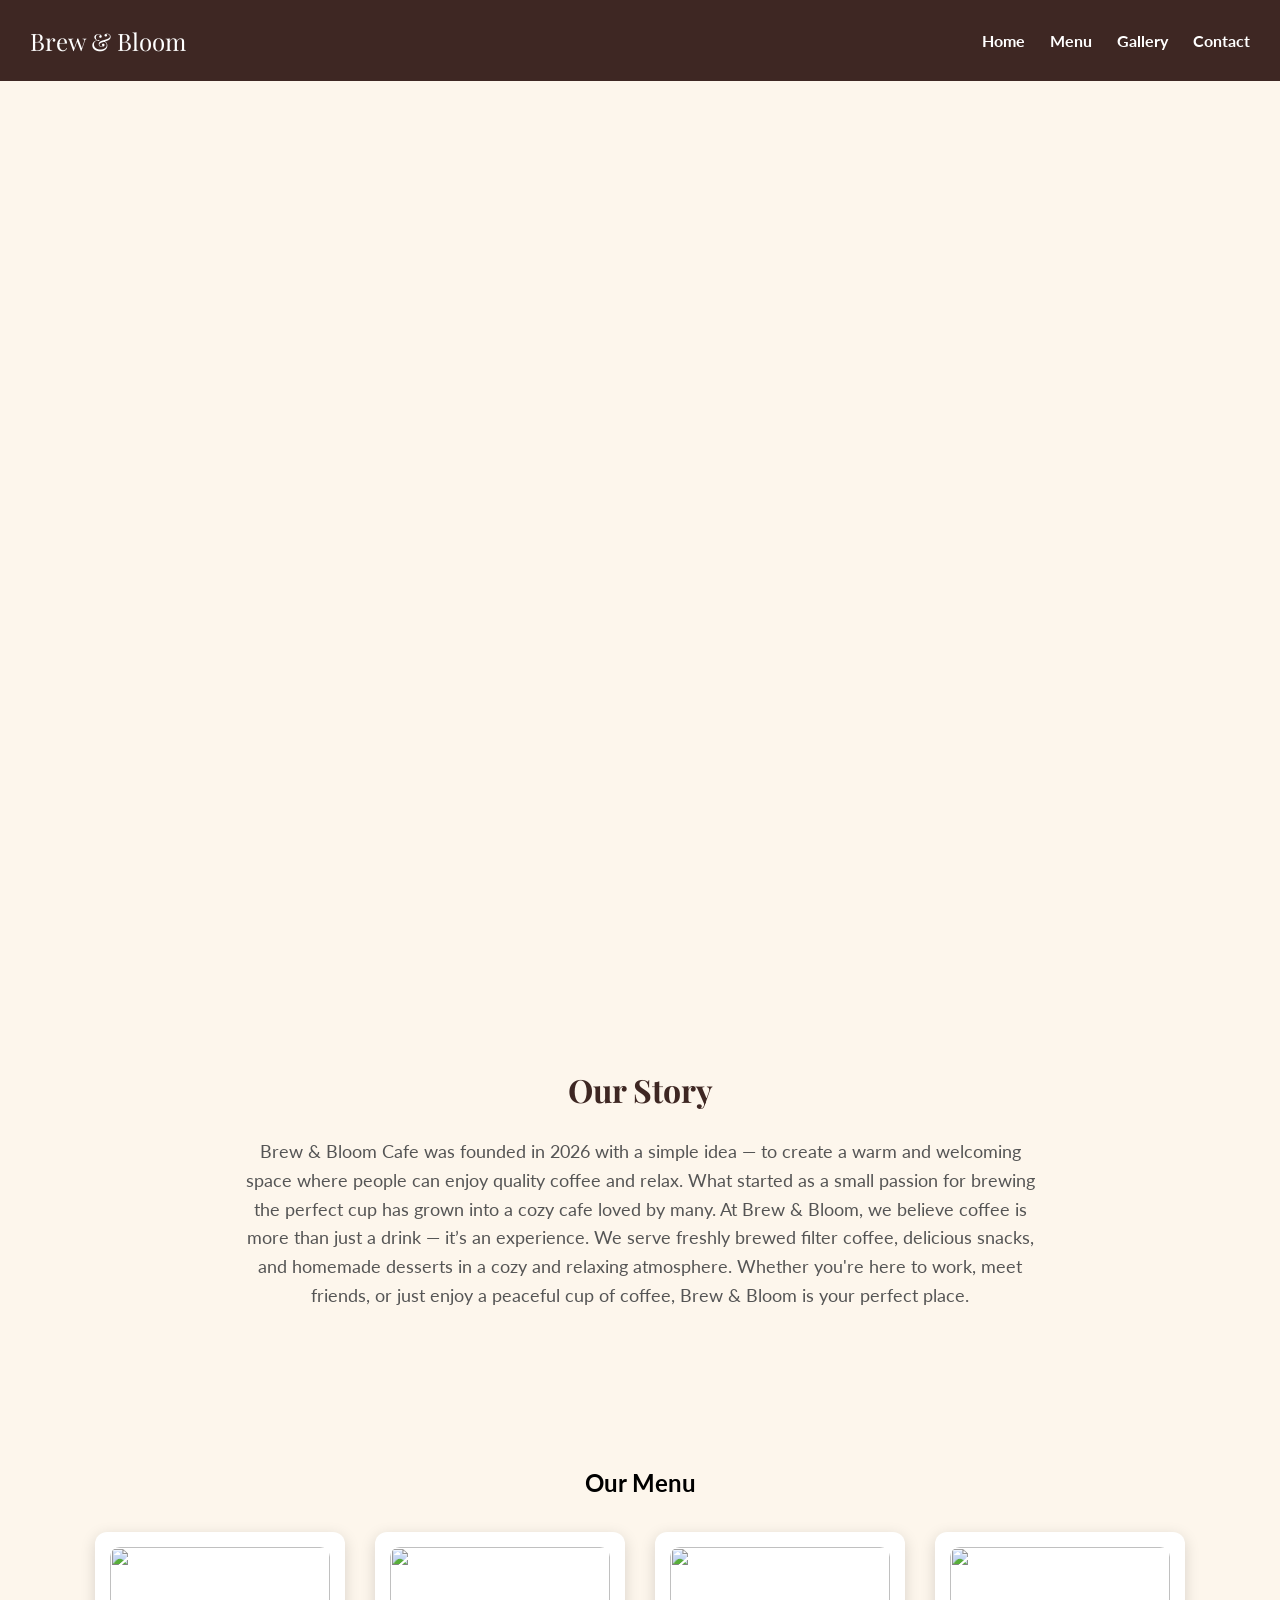
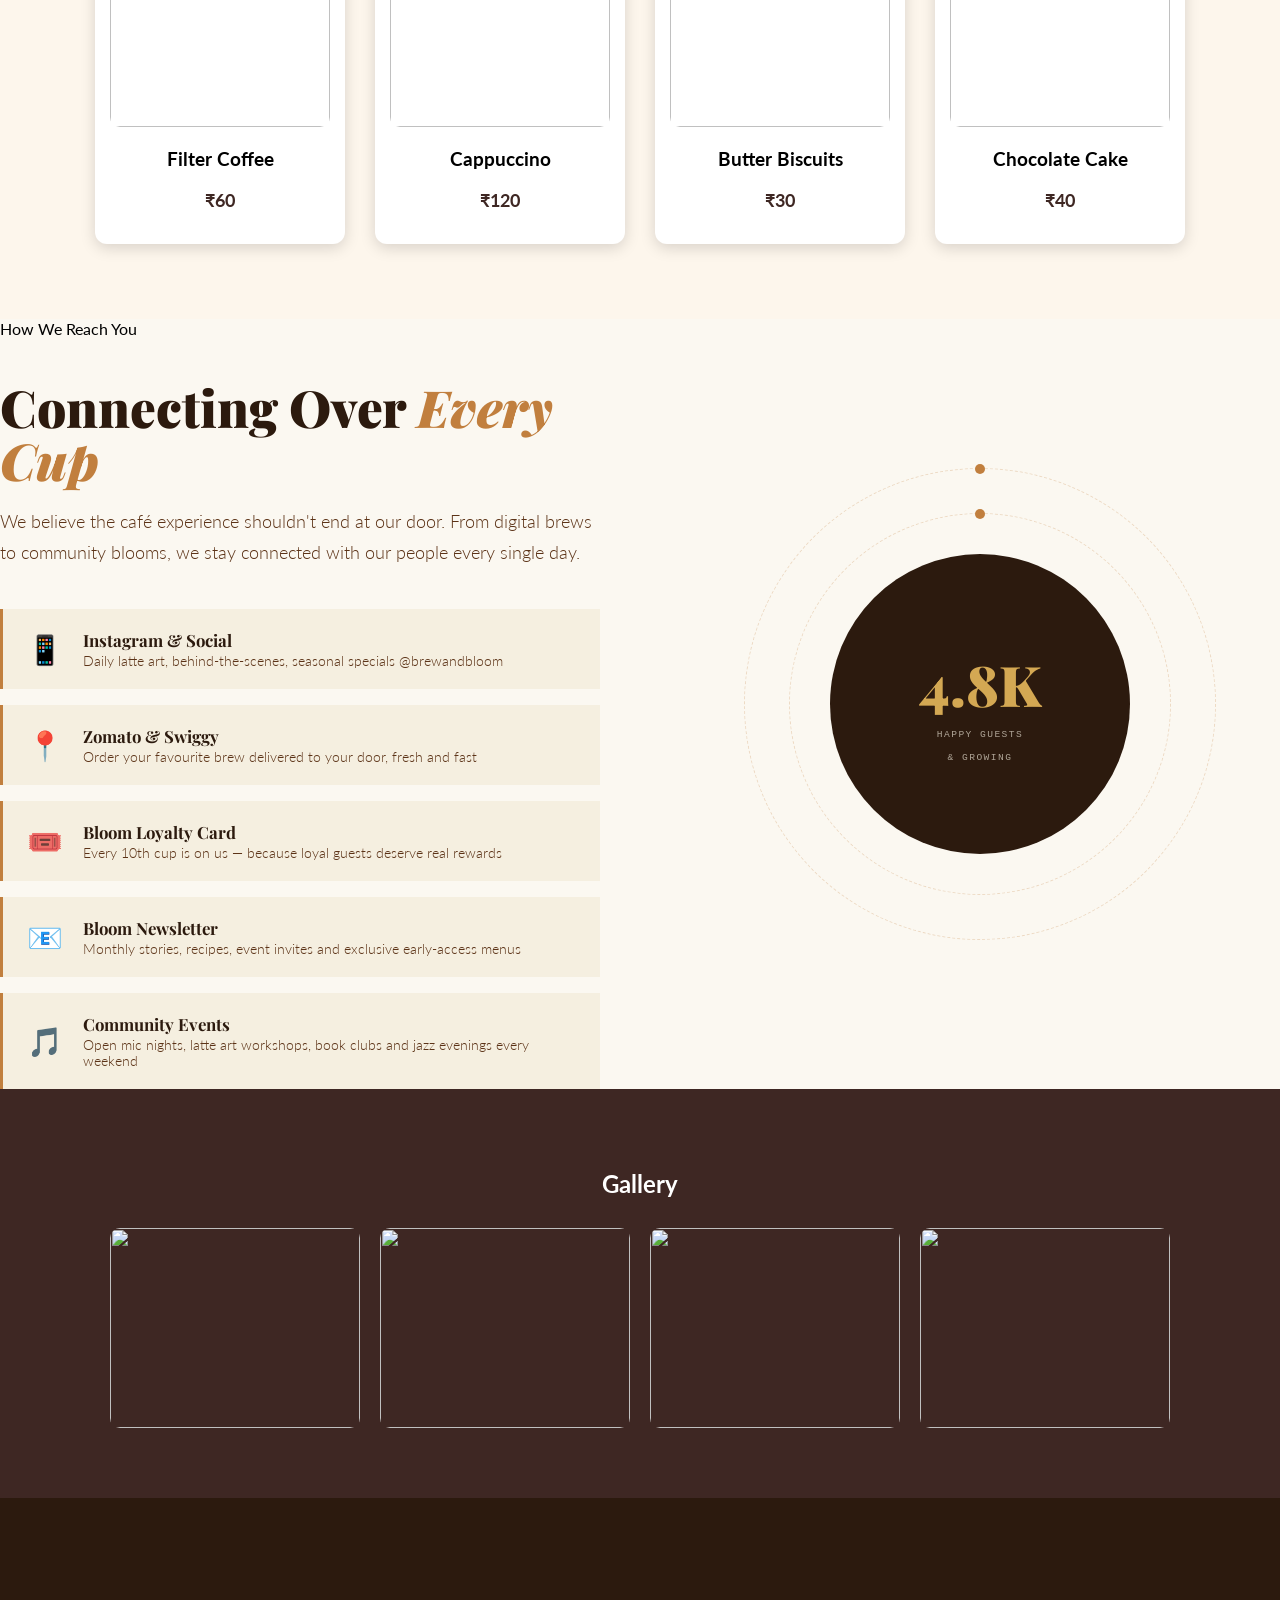
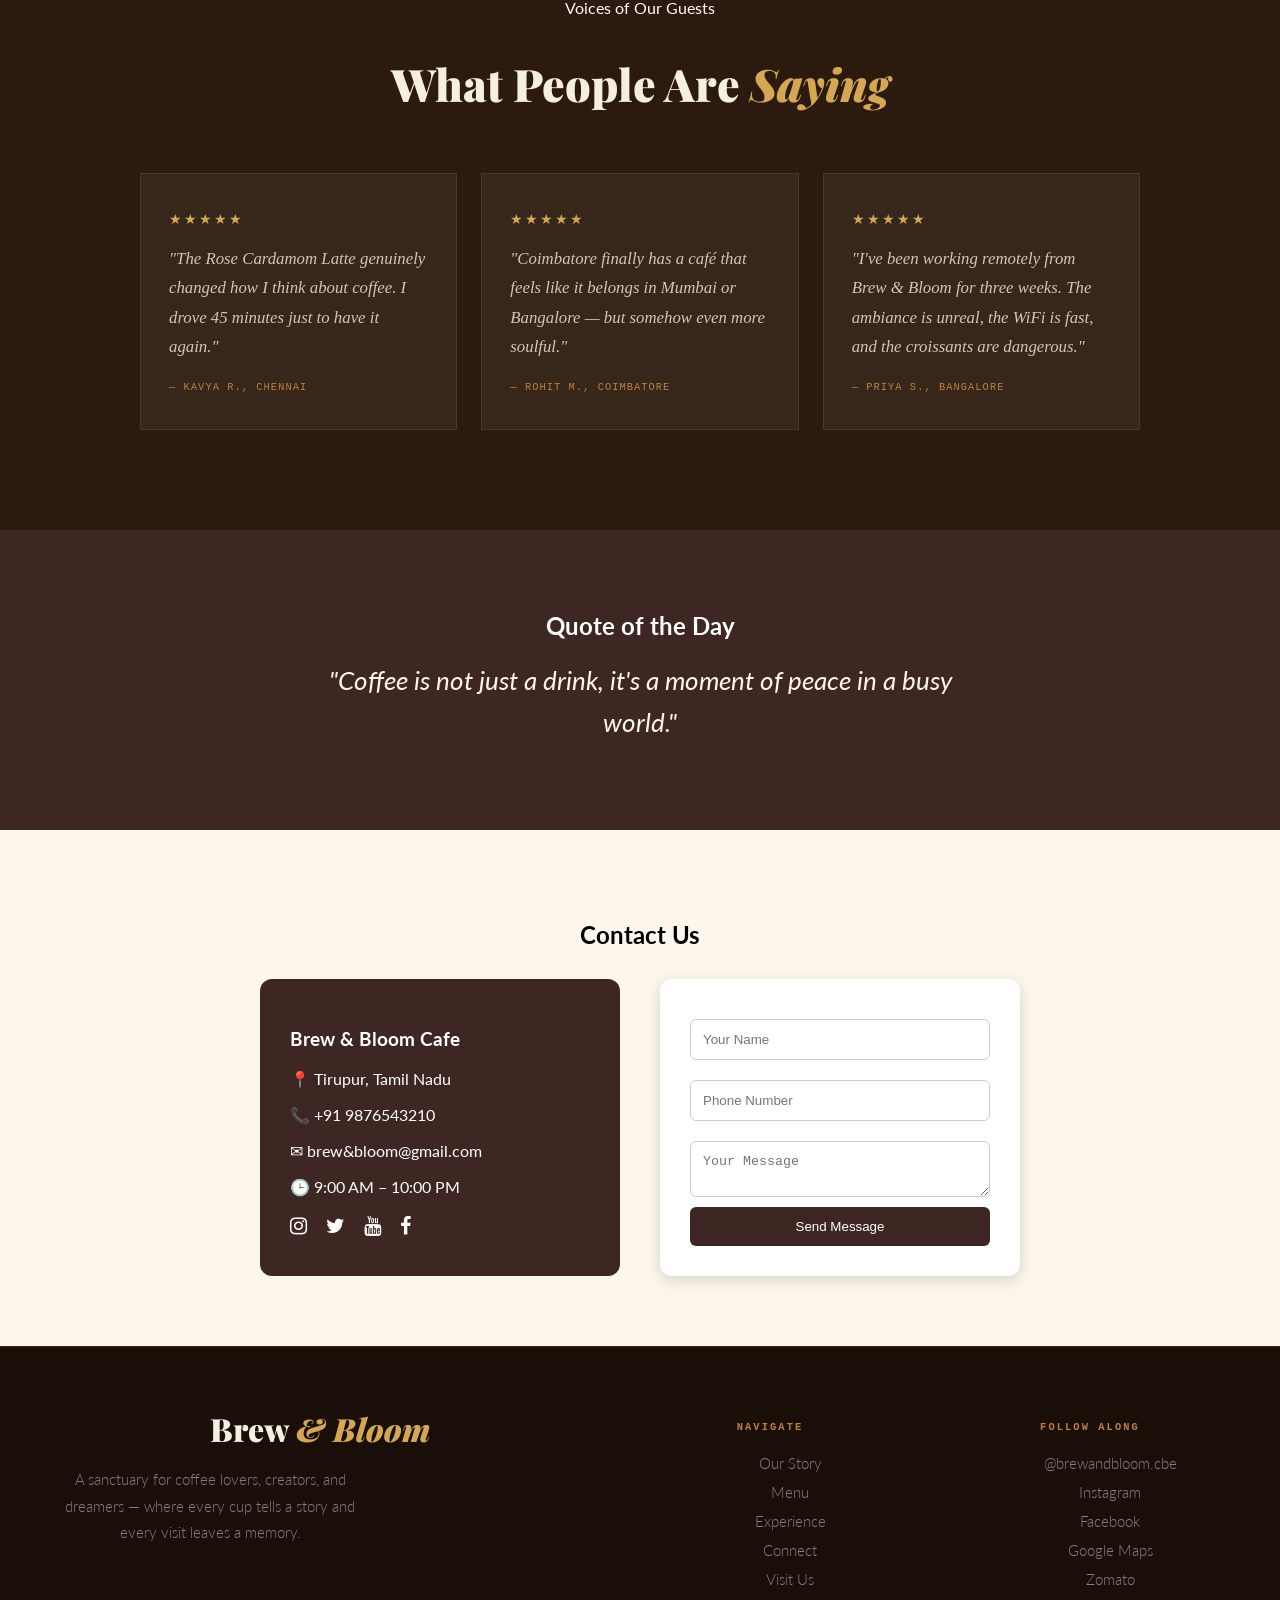
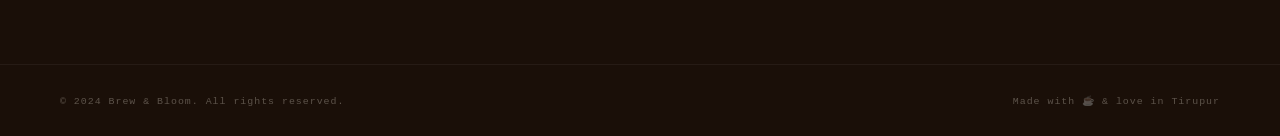
==== index.html @ 4ddf5a83 "Add files via upload" ====
<!DOCTYPE html>
<html lang="en">
<head>
  <meta charset="UTF-8">
  <meta name="viewport" content="width=device-width, initial-scale=1.0">
  <title>Brew & Bloom Cafe – Tirupur</title>
  <link rel="stylesheet" href="style.css">
  <link rel="stylesheet" href="https://cdnjs.cloudflare.com/ajax/libs/font-awesome/4.7.0/css/font-awesome.min.css">
  <link href="https://fonts.googleapis.com/css2?family=Playfair+Display&family=Lato&display=swap" rel="stylesheet">
</head>
<body>

<!-- NAVBAR -->
<nav>
  <div class="logo">Brew & Bloom</div>
  <ul id="navLinks">
    <li><a href="#hero">Home</a></li>
    <li><a href="#menu">Menu</a></li>
    <li><a href="#gallery">Gallery</a></li>
    <li><a href="#contact">Contact</a></li>
  </ul>
  <div class="hamburger" onclick="toggleMenu()">☰</div>
</nav>

<!-- HERO VIDEO -->
<section id="hero">
  <video autoplay muted loop playsinline class="hero-video" id="bgVideo">
  <source src="video/home.mp4" type="video/mp4">
</video>
</section>

<section id="about-cafe">
  <div class="about-container">
    <h2>Our Story</h2>
    <p>
      Brew & Bloom Cafe was founded in 2026 with a simple idea — to create a warm and welcoming space where people can enjoy quality coffee and relax. What started as a small passion for brewing the perfect cup has grown into a cozy cafe loved by many.
      At Brew & Bloom, we believe coffee is more than just a drink — it’s an experience.
      We serve freshly brewed filter coffee, delicious snacks, and homemade desserts
      in a cozy and relaxing atmosphere. Whether you're here to work, meet friends,
      or just enjoy a peaceful cup of coffee, Brew & Bloom is your perfect place.
    </p>
  </div>
</section>

<!-- MENU -->
<section id="menu">
  <h2>Our Menu</h2>

  <div class="menu-container">
    <div class="menu-card">
      <img src="https://www.loveisinmytummy.com/wp-content/uploads/2016/11/BUNN-Filter-Coffee.jpg">
      <h3>Filter Coffee</h3>
      <p>₹60</p>
      <!-- <button onclick="addToCart('Filter Coffee')">Add</button> -->
    </div>

    <div class="menu-card">
      <img src="https://www.acouplecooks.com/wp-content/uploads/2020/10/how-to-make-cappuccino-005.jpg">
      <h3>Cappuccino</h3>
      <p>₹120</p>
      <!-- <button onclick="addToCart('Cappuccino')">Add</button> -->
    </div>

    <div class="menu-card">
      <img src="https://www.sharmispassions.com/wp-content/uploads/2024/07/buter-biscuits1.jpg">
      <h3>Butter Biscuits</h3>
      <p>₹30</p>
      <!-- <button onclick="addToCart('Sandwich')">Add</button> -->
    </div>

    <div class="menu-card">
      <img src="https://1.bp.blogspot.com/-BN4qSqRt-WE/XnuuStg7bFI/AAAAAAAAJVw/vBo96ep1t7I2RtXyeWllAwZv6YVld-20gCLcBGAsYHQ/s1600/Moist%2BChocolate%2BCake_M1.JPG">
      <h3>Chocolate Cake</h3>
      <p>₹40</p>
      <!-- <button onclick="addToCart('Chocolate Cake')">Add</button> -->
    </div>
  </div>
</section>

<section class="reach-section" id="connect">
 
    <div class="reveal">
      <div class="section-tag">How We Reach You</div>
      <h2>Connecting Over <em>Every Cup</em></h2>
      <p>
        We believe the café experience shouldn't end at our door. From digital brews to
        community blooms, we stay connected with our people every single day.
      </p>
      <div class="reach-channels">
        <div class="channel">
          <div class="channel-icon">📱</div>
          <div>
            <div class="channel-title">Instagram &amp; Social</div>
            <div class="channel-sub">Daily latte art, behind-the-scenes, seasonal specials @brewandbloom</div>
          </div>
        </div>
        <div class="channel">
          <div class="channel-icon">📍</div>
          <div>
            <div class="channel-title">Zomato &amp; Swiggy</div>
            <div class="channel-sub">Order your favourite brew delivered to your door, fresh and fast</div>
          </div>
        </div>
        <div class="channel">
          <div class="channel-icon">🎟️</div>
          <div>
            <div class="channel-title">Bloom Loyalty Card</div>
            <div class="channel-sub">Every 10th cup is on us — because loyal guests deserve real rewards</div>
          </div>
        </div>
        <div class="channel">
          <div class="channel-icon">📧</div>
          <div>
            <div class="channel-title">Bloom Newsletter</div>
            <div class="channel-sub">Monthly stories, recipes, event invites and exclusive early-access menus</div>
          </div>
        </div>
        <div class="channel">
          <div class="channel-icon">🎵</div>
          <div>
            <div class="channel-title">Community Events</div>
            <div class="channel-sub">Open mic nights, latte art workshops, book clubs and jazz evenings every weekend</div>
          </div>
        </div>
      </div>
    </div>
 
    <div class="reach-visual reveal">
      <div class="orbit orbit-1"><div class="orbit-dot"></div></div>
      <div class="orbit orbit-2"><div class="orbit-dot"></div></div>
      <div class="reach-circle">
        <div class="reach-circle-num">4.8K</div>
        <div class="reach-circle-label">Happy Guests</div>
        <div class="reach-circle-label" style="margin-top:4px;">&amp; Growing</div>
      </div>
    </div>
 
  </section>
 

<!-- GALLERY -->
<section id="gallery">
  <h2>Gallery</h2>
  <div class="gallery">
    <img src="https://img.freepik.com/free-photo/couple-enjoying-coffee-weekend_53876-30681.jpg?semt=ais_hybrid&w=740&q=80">
    <img src="https://content.jdmagicbox.com/v2/comp/tirupur/h1/9999px421.x421.240513171934.b4h1/catalogue/the-caf-karuvampalayam-tirupur-snacks-bar-gxw9rvfl29.jpg">
    <img src="https://b1319836.smushcdn.com/1319836/wp-content/uploads/2020/03/No-Bake-Smores-Cupcakes_-9-683x1024.jpg?lossy=1&strip=1&webp=1">
    <img src="https://images.stockcake.com/public/d/4/7/d477c846-d3e0-4b28-95ac-96be664b1861_large/busy-coffee-shop-stockcake.jpg">
  </div>
</section>

 <section class="testimonial-section">
    <div class="section-tag" style="color: white;">
  Voices of Our Guests
</div>
    <h2>What People Are <em>Saying</em></h2>
 
    <div class="testimonials-grid">
      <div class="testimonial-card reveal">
        <div class="stars">★★★★★</div>
        <p class="testimonial-quote">"The Rose Cardamom Latte genuinely changed how I think about coffee. I drove 45 minutes just to have it again."</p>
        <div class="testimonial-author">— Kavya R., Chennai</div>
      </div>
      <div class="testimonial-card reveal">
        <div class="stars">★★★★★</div>
        <p class="testimonial-quote">"Coimbatore finally has a café that feels like it belongs in Mumbai or Bangalore — but somehow even more soulful."</p>
        <div class="testimonial-author">— Rohit M., Coimbatore</div>
      </div>
      <div class="testimonial-card reveal">
        <div class="stars">★★★★★</div>
        <p class="testimonial-quote">"I've been working remotely from Brew &amp; Bloom for three weeks. The ambiance is unreal, the WiFi is fast, and the croissants are dangerous."</p>
        <div class="testimonial-author">— Priya S., Bangalore</div>
      </div>
    </div>
  </section>
 


<section id="quote">
  <div class="quote-container">
    <h2>Quote of the Day</h2>
    <p class="big-quote">
      "Coffee is not just a drink, it's a moment of peace in a busy world."
    </p>
  </div>
</section>
<!-- CONTACT -->

<section id="contact">
  <h2>Contact Us</h2>

  <div class="contact-container">
    
    <div class="contact-info">
      <h3>Brew & Bloom Cafe</h3>
      <p>📍 Tirupur, Tamil Nadu</p>
      <p>📞 +91 9876543210</p>
      <p>✉ brew&bloom@gmail.com</p>
      <p>🕒 9:00 AM – 10:00 PM</p>

      <div class="social-icons">
        <a href="#"><i class="fa fa-instagram"></i></a>
        <a href="#"><i class="fa fa-twitter"></i></a>
        <a href="#"><i class="fa fa-youtube"></i></a>
        <a href="#"><i class="fa fa-facebook"></i></a>
      </div>
    </div>

    <form class="contact-form" onsubmit="submitForm(event)">
      <input type="text" placeholder="Your Name" required>
      <input type="text" placeholder="Phone Number" required>
      <textarea placeholder="Your Message"></textarea>
      <button type="submit">Send Message</button>
    </form>

  </div>
</section>



 <footer>
    <div class="footer-brand">
      <div class="logo">Brew <span>&amp; Bloom</span></div>
      <p>A sanctuary for coffee lovers, creators, and dreamers — where every cup tells a story and every visit leaves a memory.</p>
    </div>
    <div class="footer-col">
      <h4>Navigate</h4>
      <ul>
        <li><a href="#about">Our Story</a></li>
        <li><a href="#menu">Menu</a></li>
        <li><a href="#taste">Experience</a></li>
        <li><a href="#connect">Connect</a></li>
        <li><a href="#visit">Visit Us</a></li>
      </ul>
    </div>
    <div class="footer-col">
      <h4>Follow Along</h4>
      <ul>
        <li><a href="#">@brewandbloom.cbe</a></li>
        <li><a href="#">Instagram</a></li>
        <li><a href="#">Facebook</a></li>
        <li><a href="#">Google Maps</a></li>
        <li><a href="#">Zomato</a></li>
      </ul>
    </div>
  </footer>
 
  <div class="footer-bottom">
    <p>© 2024 Brew &amp; Bloom. All rights reserved.</p>
    <p>Made with ☕ &amp; love in Tirupur</p>
  </div>

<script src="script.js"></script>
</body>
</html>
---- style.css ----
:root {
  --cream: #F5EFE0;
  --warm-white: #FBF8F1;
  --espresso: #2C1A0E;
  --coffee: #5C3317;
  --caramel: #C17F3E;
  --gold: #D4A853;
  --blush: #E8C4A0;
  --sage: #7A8C6E;
  --terracotta: #B85C38;
  --dark: #1A0F08;
  --shadow: rgba(44, 26, 14, 0.15);
}
body {
  margin: 0;
  font-family: 'Lato', sans-serif;
  background: #fdf6ec;
}

html {
  scroll-behavior: smooth;
}

img {
  max-width: 100%;
  height: auto;
}

/* NAVBAR */
nav {
  display: flex;
  justify-content: space-between;
  align-items: center;
  background: #3e2723;
  color: white;
  padding: 15px 30px;
  position: sticky;
  top: 0;
  z-index: 1000;
}

.logo {
  font-size: 24px;
  font-family: 'Playfair Display', serif;
}

nav ul {
  display: flex;
  list-style: none;
  gap: 25px;
}

nav ul li a {
  color: white;
  text-decoration: none;
  font-weight: bold;
}

nav ul li a:hover {
  color: #d4af37;
}

.hamburger {
  display: none;
  cursor: pointer;
  font-size: 24px;
}

/* HERO VIDEO */
#hero {
  position: relative;
  height: 100vh;
  overflow: hidden;
  color: white;
  display: flex;
  justify-content: center;
  align-items: center;
  text-align: center;
}

.hero-video {
  position: absolute;
  top: 50%;
  left: 50%;
  width: 100%;
  height: 100%;
  transform: translate(-50%, -50%);
  object-fit: cover;
  z-index: -1;
}

.hero-content {
  width: 90%;
}

/* ABOUT */
#about-cafe {
  background: #fdf6ec;
  padding: 60px;
  text-align: center;
}

.about-container {
  max-width: 800px;
  margin: auto;
}

#about-cafe h2 {
  font-family: 'Playfair Display', serif;
  font-size: 32px;
  color: #3e2723;
}

#about-cafe p {
  font-size: 18px;
  line-height: 1.6;
  color: #555;
}

/* MENU */
#menu {
  padding: 60px;
  text-align: center;
}

.menu-container {
  display: flex;
  flex-wrap: wrap;
  justify-content: center;
}

.menu-card {
  background: white;
  padding: 15px;
  margin: 15px;
  border-radius: 12px;
  box-shadow: 0 4px 15px rgba(0,0,0,0.15);
  width: 220px;
  text-align: center;
  transition: 0.3s;
}

.menu-card:hover {
  transform: translateY(-8px);
}

.menu-card img {
  width: 100%;
  height: 180px;
  object-fit: cover;
  border-radius: 10px;
}

.menu-card p {
  font-weight: bold;
  color: #3e2723;
  font-size: 18px;
}

/* GALLERY */
#gallery {
  background: #3e2723;
  color: white;
  text-align: center;
  padding: 60px;
}

.gallery {
  display: flex;
  justify-content: center;
  flex-wrap: wrap;
}

.gallery img {
  width: 250px;
  height: 200px;
  object-fit: cover;
  margin: 10px;
  border-radius: 10px;
  transition: 0.3s;
}

.gallery img:hover {
  transform: scale(1.05);
}

/* GOLD DIVIDER */
.divider-icon {
  display: flex;
  align-items: center;
  justify-content: center;
  margin: 60px 0;
}

.divider-icon::before,
.divider-icon::after {
  content: "";
  height: 2px;
  width: 150px;
  background: gold;
  margin: 0 15px;
}

/* QUOTE */
#quote {
  background: #3e2723;
  color: white;
  height: 300px;
  display: flex;
  justify-content: center;
  align-items: center;
  text-align: center;
}

.quote-container {
  max-width: 700px;
}

.big-quote {
  font-size: 26px;
  font-style: italic;
  line-height: 1.6;
  margin-top: 10px;
  color: #fdf6ec;
}

/* CONTACT */
#contact {
  padding: 70px;
  background: #fdf6ec;
  text-align: center;
}

.contact-container {
  display: flex;
  justify-content: center;
  gap: 40px;
  flex-wrap: wrap;
  margin-top: 30px;
}

.contact-info {
  background: #3e2723;
  color: white;
  padding: 30px;
  border-radius: 12px;
  width: 300px;
  text-align: left;
}

.contact-form {
  background: white;
  padding: 30px;
  border-radius: 12px;
  box-shadow: 0 4px 15px rgba(0,0,0,0.15);
  display: flex;
  flex-direction: column;
  width: 300px;
}

.contact-form input,
.contact-form textarea {
  margin: 10px 0;
  padding: 12px;
  border-radius: 6px;
  border: 1px solid #ccc;
}

.contact-form button {
  background: #3e2723;
  color: white;
  padding: 12px;
  border: none;
  border-radius: 6px;
  cursor: pointer;
}

.contact-form button:hover {
  background: #6d4c41;
}

/* SOCIAL ICONS */
.social-icons {
  margin-top: 15px;
}

.social-icons a {
  color: white;
  font-size: 20px;
  margin-right: 15px;
}

.social-icons a:hover {
  color: #d4af37;
}

/* TOAST */
#toast {
  position: fixed;
  bottom: 30px;
  right: 30px;
  background: #3e2723;
  color: white;
  padding: 12px 20px;
  border-radius: 6px;
  display: none;
  opacity: 0;
  transition: 0.5s;
}

/* FOOTER */
footer {
  background: #3e2723;
  color: white;
  text-align: center;
  padding: 15px;
}

/* SCROLL ANIMATION */
section:not(#hero) {
  opacity: 0;
  transform: translateY(40px);
  transition: 0.6s;
}

/* ================= MOBILE RESPONSIVE ================= */
@media (max-width: 768px) {

  .hamburger {
    display: block;
    object-position: center;
  }
  #hero {
    background: url("images/yeah.jpg") center/cover no-repeat;
  }

  nav ul {
    display: none;
    flex-direction: column;
    background: #3e2723;
    position: absolute;
    top: 60px;
    right: 0;
    width: 200px;
    padding: 20px;
    text-align: center;
  }

  nav ul.show {
    display: flex;
  }

  #hero {
    height: 100vh;
  }

  .hero-content h1 {
    font-size: 28px;
  }

  .hero-content p {
    font-size: 16px;
  }

  .menu-container {
    flex-direction: column;
    align-items: center;
  }

  .menu-card {
    width: 90%;
  }

  .gallery {
    flex-direction: column;
    align-items: center;
  }

  .gallery img {
    width: 90%;
    height: auto;
  }

  .contact-container {
    flex-direction: column;
    align-items: center;
  }

  .contact-info,
  .contact-form {
    width: 90%;
  }

  section {
    padding: 60px 20px;
  }

.hero-video {
  object-fit: cover;
  object-position: 50% 30%; /* change this */
}
}

.testimonial-section {
  background: var(--espresso);
  text-align: center;
  padding: 100px 60px;
}
.testimonial-section .section-tag { justify-content: center; }
.testimonial-section .section-tag::before { display: none; }
.testimonial-section h2 {
  font-family: 'Playfair Display', serif;
  font-size: clamp(2rem, 3.5vw, 3rem);
  font-weight: 900;
  color: var(--cream);
  margin-bottom: 60px;
}
.testimonial-section h2 em { font-style: italic; color: var(--gold); }
.testimonials-grid {
  display: grid;
  grid-template-columns: repeat(3, 1fr);
  gap: 24px;
  max-width: 1000px;
  margin: 0 auto;
}
.testimonial-card {
  background: rgba(255, 255, 255, 0.05);
  padding: 36px 28px;
  border: 1px solid rgba(255, 255, 255, 0.08);
  text-align: left;
  transition: all 0.4s;
  cursor: none;
}
.testimonial-card:hover {
  background: rgba(255, 255, 255, 0.09);
  border-color: rgba(193, 127, 62, 0.3);
  transform: translateY(-6px);
}
.stars { font-size: 0.9rem; margin-bottom: 16px; letter-spacing: 2px; color: var(--gold); }
.testimonial-quote {
  font-family: 'Cormorant Garamond', serif;
  font-size: 1.05rem;
  font-style: italic;
  line-height: 1.75;
  color: rgba(245, 239, 224, 0.8);
  margin-bottom: 20px;
}
.testimonial-author {
  font-family: 'DM Mono', monospace;
  font-size: 0.65rem;
  letter-spacing: 0.1em;
  text-transform: uppercase;
  color: var(--caramel);
}
 footer {
  background: var(--dark);
  color: var(--cream);
  padding: 60px;
  display: grid;
  grid-template-columns: 2fr 1fr 1fr;
  gap: 60px;
  border-top: 1px solid rgba(193, 127, 62, 0.2);
}
.footer-brand .logo {
  font-family: 'Playfair Display', serif;
  font-size: 2rem;
  font-weight: 900;
  margin-bottom: 16px;
}
.footer-brand .logo span { color: var(--gold); font-style: italic; }
.footer-brand p {
  font-size: 0.95rem;
  font-weight: 300;
  line-height: 1.75;
  color: rgba(245, 239, 224, 0.5);
  max-width: 300px;
}
.footer-col h4 {
  font-family: 'DM Mono', monospace;
  font-size: 0.65rem;
  letter-spacing: 0.2em;
  text-transform: uppercase;
  color: var(--caramel);
  margin-bottom: 20px;
}
.footer-col ul { list-style: none; display: flex; flex-direction: column; gap: 10px; }
.footer-col ul li a {
  font-size: 0.95rem;
  font-weight: 300;
  color: rgba(245, 239, 224, 0.5);
  text-decoration: none;
  transition: color 0.3s;
}
.footer-col ul li a:hover { color: var(--caramel); }
.footer-bottom {
  background: var(--dark);
  padding: 20px 60px;
  border-top: 1px solid rgba(255, 255, 255, 0.05);
  display: flex;
  justify-content: space-between;
  align-items: center;
}
.footer-bottom p {
  font-family: 'DM Mono', monospace;
  font-size: 0.62rem;
  letter-spacing: 0.1em;
  color: rgba(245, 239, 224, 0.3);
}

@media (max-width: 900px) {
  nav { padding: 16px 24px; }
  .nav-links { display: none; }
  .hero { grid-template-columns: 1fr; }
  .hero-right { height: 300px; }
  .hero-stats { position: static; }
  .hero-left { padding: 100px 24px 40px; }
  section { padding: 60px 24px; }
  .about-section,
  .reach-section,
  .visit-section { grid-template-columns: 1fr; }
  .menu-panel.active { grid-template-columns: 1fr 1fr; }
  .taste-grid { grid-template-columns: 1fr 1fr; }
  .testimonials-grid { grid-template-columns: 1fr; }
  .gallery-grid { grid-template-columns: 1fr 1fr; }
  footer { grid-template-columns: 1fr; gap: 30px; padding: 40px 24px; }
  .footer-bottom { padding: 16px 24px; flex-direction: column; gap: 8px; }
}

.reach-section {
  background: var(--warm-white);
  display: grid;
  grid-template-columns: 1fr 1fr;
  gap: 80px;
  align-items: center;
}
.reach-section h2 {
  font-family: 'Playfair Display', serif;
  font-size: clamp(2.4rem, 4vw, 3.8rem);
  font-weight: 900;
  line-height: 1.05;
  color: var(--espresso);
  margin-bottom: 16px;
}
.reach-section h2 em { font-style: italic; color: var(--caramel); }
.reach-section > div > p {
  font-size: 1.1rem;
  font-weight: 300;
  line-height: 1.8;
  color: var(--coffee);
  margin-bottom: 40px;
}
.reach-channels { display: flex; flex-direction: column; gap: 16px; }
.channel {
  display: flex;
  align-items: center;
  gap: 20px;
  padding: 20px 24px;
  background: var(--cream);
  border-left: 3px solid var(--caramel);
  transition: all 0.3s;
  cursor: none;
}
.channel:hover { transform: translateX(8px); background: var(--espresso); }
.channel:hover .channel-title { color: var(--cream); }
.channel:hover .channel-sub { color: rgba(245, 239, 224, 0.6); }
.channel-icon { font-size: 1.8rem; flex-shrink: 0; }
.channel-title {
  font-family: 'Playfair Display', serif;
  font-size: 1.05rem;
  font-weight: 700;
  color: var(--espresso);
  margin-bottom: 2px;
  transition: color 0.3s;
}
.channel-sub {
  font-size: 0.85rem;
  font-weight: 300;
  color: var(--coffee);
  transition: color 0.3s;
}
.reach-visual {
  position: relative;
  height: 500px;
  display: flex;
  align-items: center;
  justify-content: center;
}
.reach-circle {
  width: 300px; height: 300px;
  border-radius: 50%;
  background: var(--espresso);
  display: flex;
  align-items: center;
  justify-content: center;
  flex-direction: column;
  text-align: center;
  gap: 8px;
  position: relative;
  z-index: 2;
  animation: pulse-slow 3s ease-in-out infinite;
}
.reach-circle-num {
  font-family: 'Playfair Display', serif;
  font-size: 3.5rem;
  font-weight: 900;
  color: var(--gold);
}
.reach-circle-label {
  font-family: 'DM Mono', monospace;
  font-size: 0.6rem;
  letter-spacing: 0.15em;
  text-transform: uppercase;
  color: var(--cream);
  opacity: 0.65;
}
.orbit {
  position: absolute;
  border-radius: 50%;
  border: 1px dashed rgba(193, 127, 62, 0.25);
  animation: spin linear infinite;
}
.orbit-1 { width: 380px; height: 380px; animation-duration: 20s; }
.orbit-2 { width: 470px; height: 470px; animation-duration: 30s; animation-direction: reverse; }
.orbit-dot {
  width: 10px; height: 10px;
  background: var(--caramel);
  border-radius: 50%;
  position: absolute;
  top: -5px; left: 50%;
  transform: translateX(-50%);
}
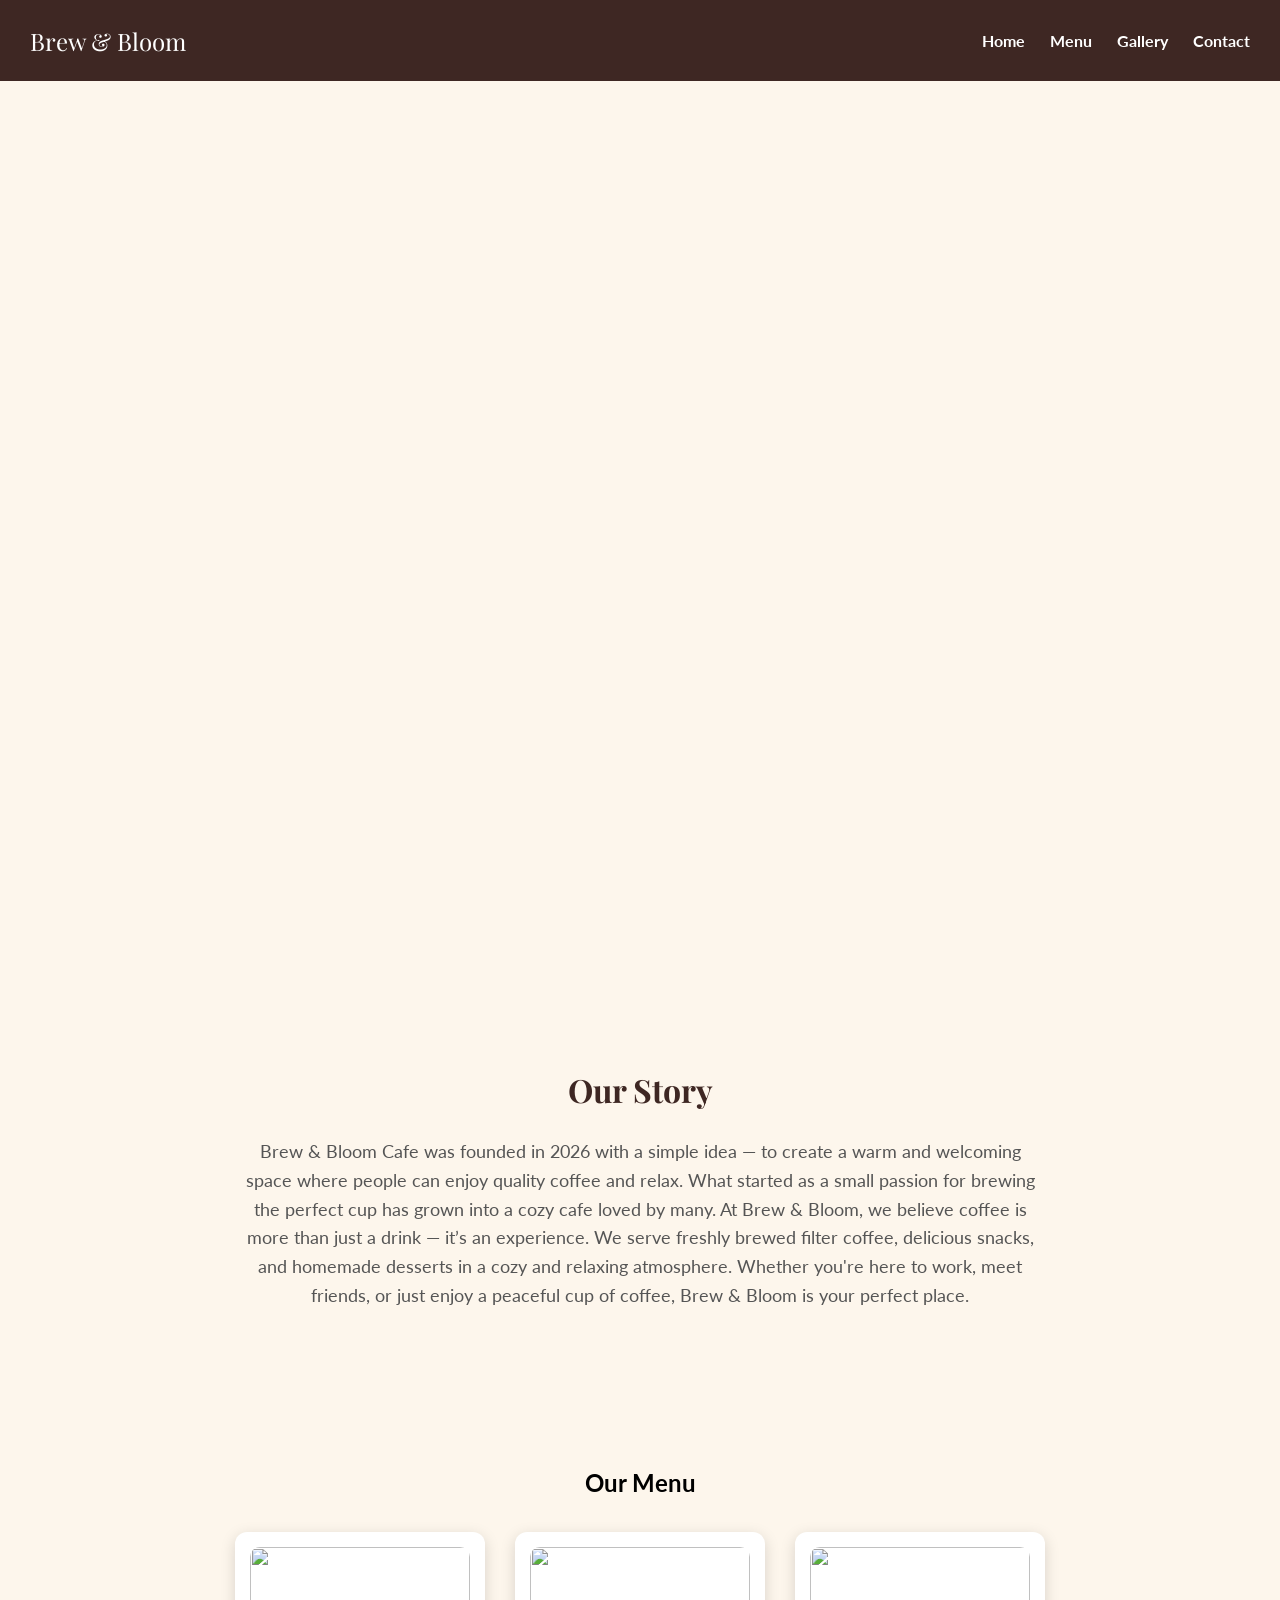
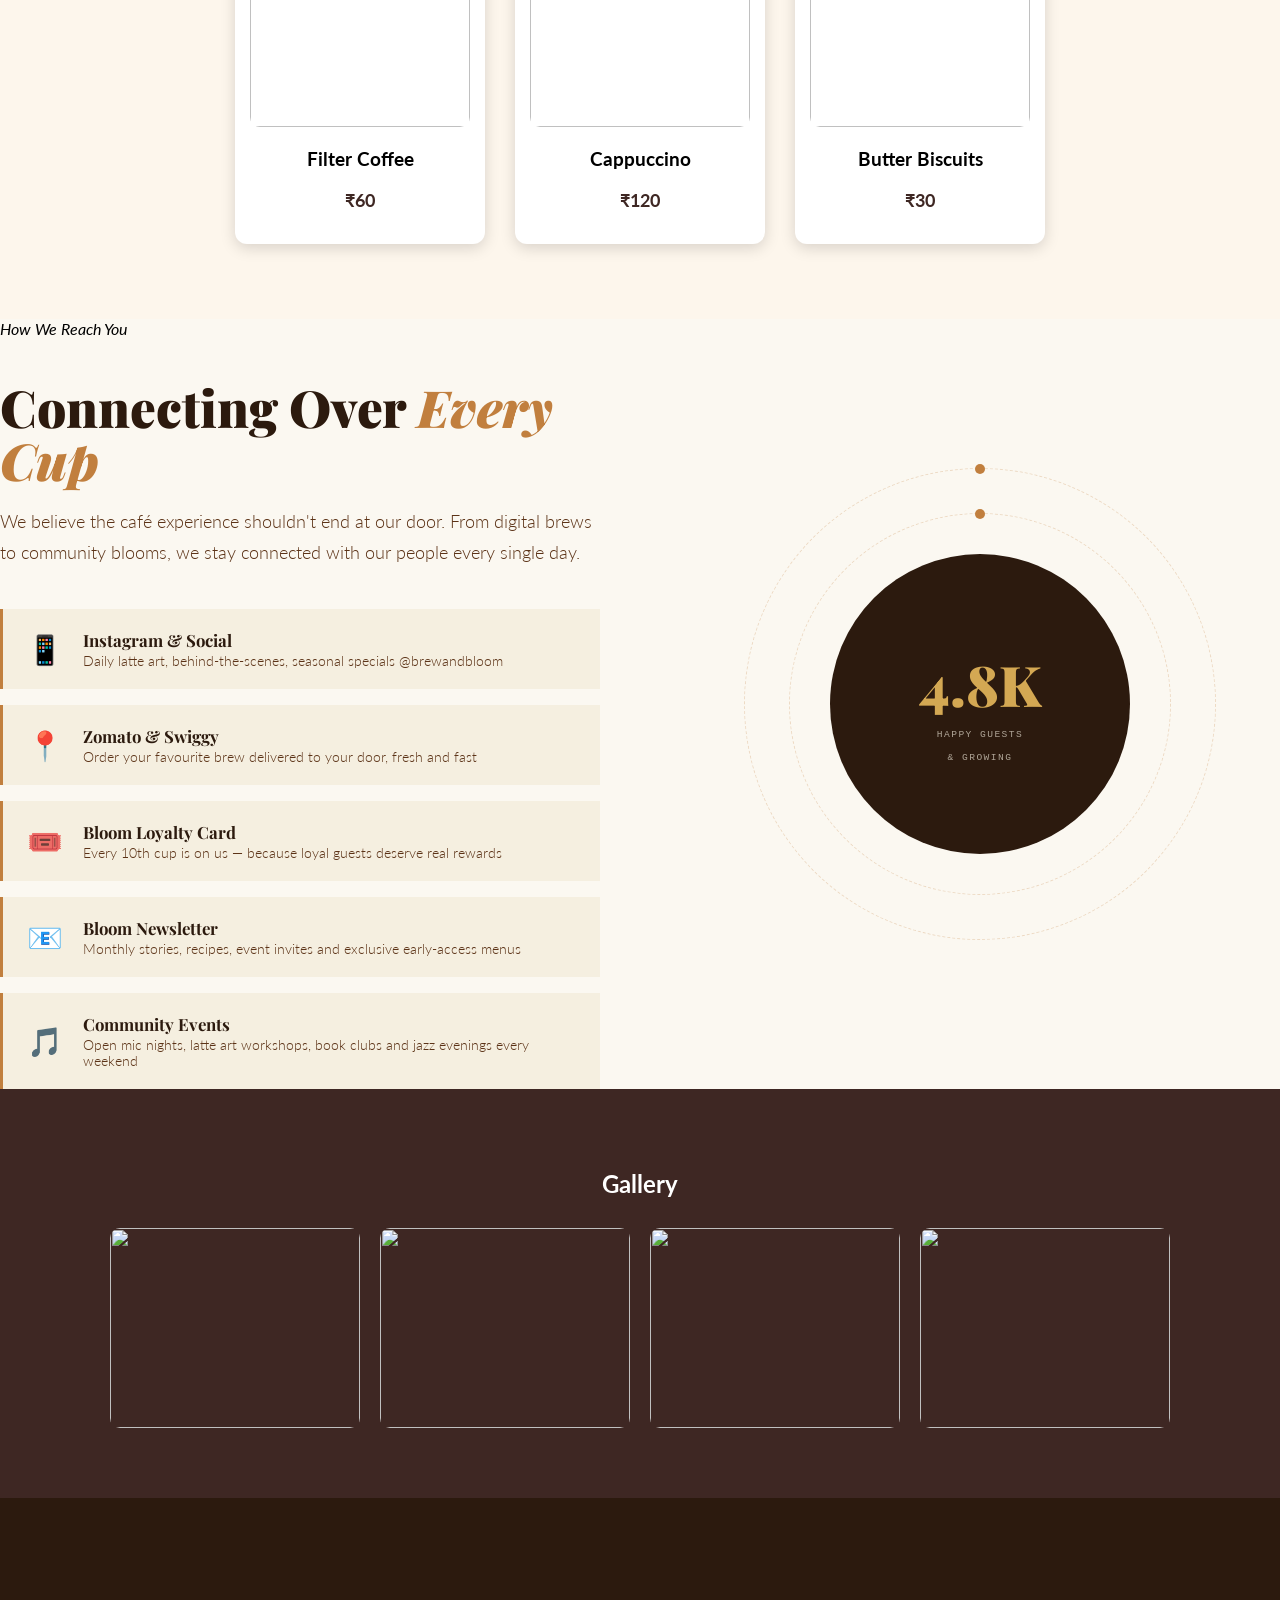
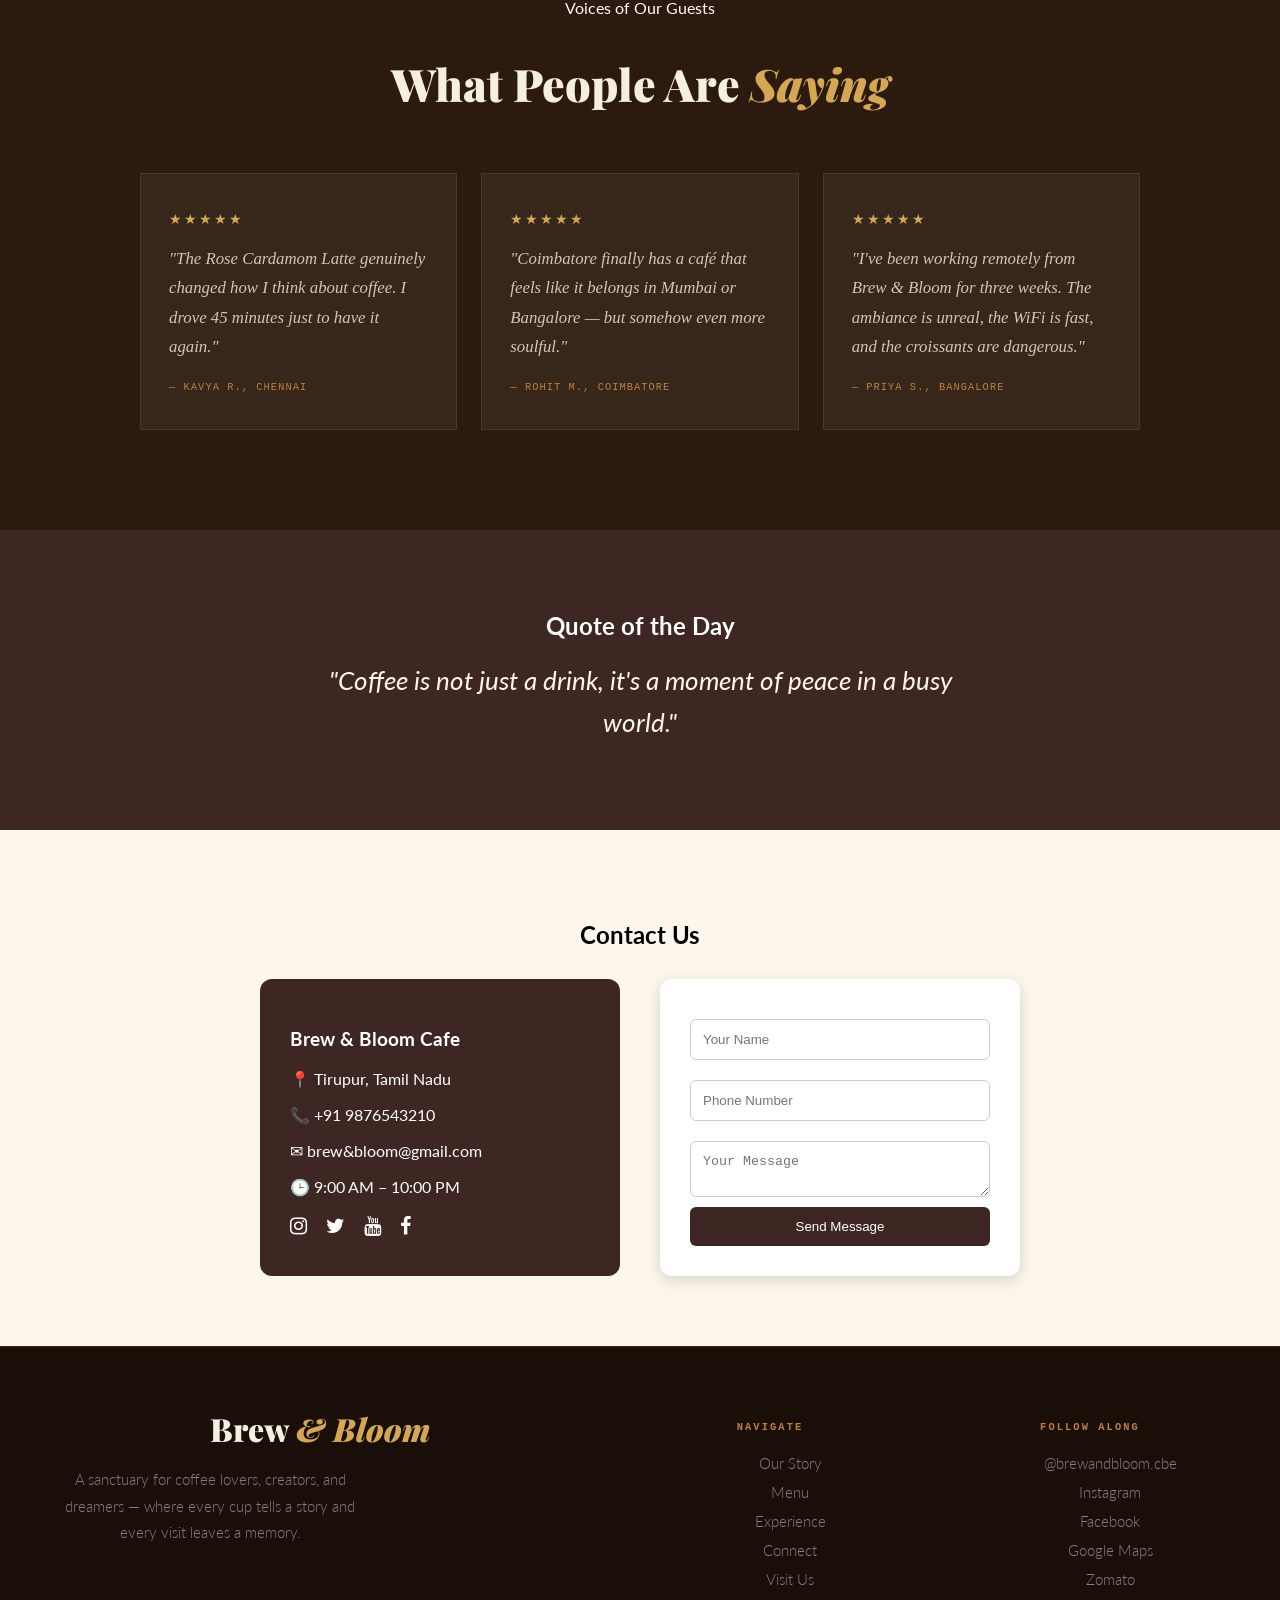
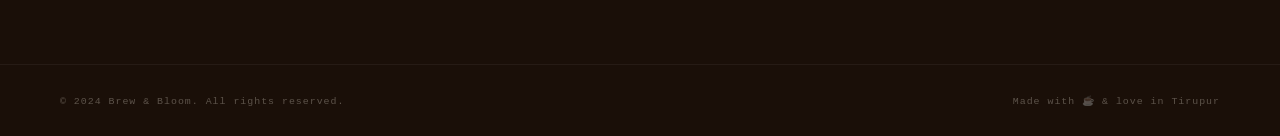
==== commit 60ba3f8b: "index.html" ====
--- a/index.html
+++ b/index.html
@@ -12,14 +12,18 @@
 
 <!-- NAVBAR -->
 <nav>
-  <div class="logo">Brew & Bloom</div>
+  <div class="logo">
+  <span class="brew">Brew</span><span class="bloom"> &amp; Bloom</span>
+</div>
   <ul id="navLinks">
-    <li><a href="#hero">Home</a></li>
-    <li><a href="#menu">Menu</a></li>
-    <li><a href="#gallery">Gallery</a></li>
-    <li><a href="#contact">Contact</a></li>
+    <li><a href="index.html">Home</a></li>
+    <li><a href="menu.html">Menu</a></li>
+    <li><a href="gallery.html">Gallery</a></li>
+    <li><a href="contact.html">Contact</a></li>
   </ul>
   <div class="hamburger" onclick="toggleMenu()">☰</div>
+
+  
 </nav>
 
 <!-- HERO VIDEO -->
@@ -67,20 +71,13 @@
       <p>₹30</p>
       <!-- <button onclick="addToCart('Sandwich')">Add</button> -->
     </div>
-
-    <div class="menu-card">
-      <img src="https://1.bp.blogspot.com/-BN4qSqRt-WE/XnuuStg7bFI/AAAAAAAAJVw/vBo96ep1t7I2RtXyeWllAwZv6YVld-20gCLcBGAsYHQ/s1600/Moist%2BChocolate%2BCake_M1.JPG">
-      <h3>Chocolate Cake</h3>
-      <p>₹40</p>
-      <!-- <button onclick="addToCart('Chocolate Cake')">Add</button> -->
-    </div>
   </div>
 </section>
 
 <section class="reach-section" id="connect">
  
     <div class="reveal">
-      <div class="section-tag">How We Reach You</div>
+      <div class="section-tag"><i>How We Reach You</i></div>
       <h2>Connecting Over <em>Every Cup</em></h2>
       <p>
         We believe the café experience shouldn't end at our door. From digital brews to
@@ -252,4 +249,4 @@
 
 <script src="script.js"></script>
 </body>
-</html>+</html>
